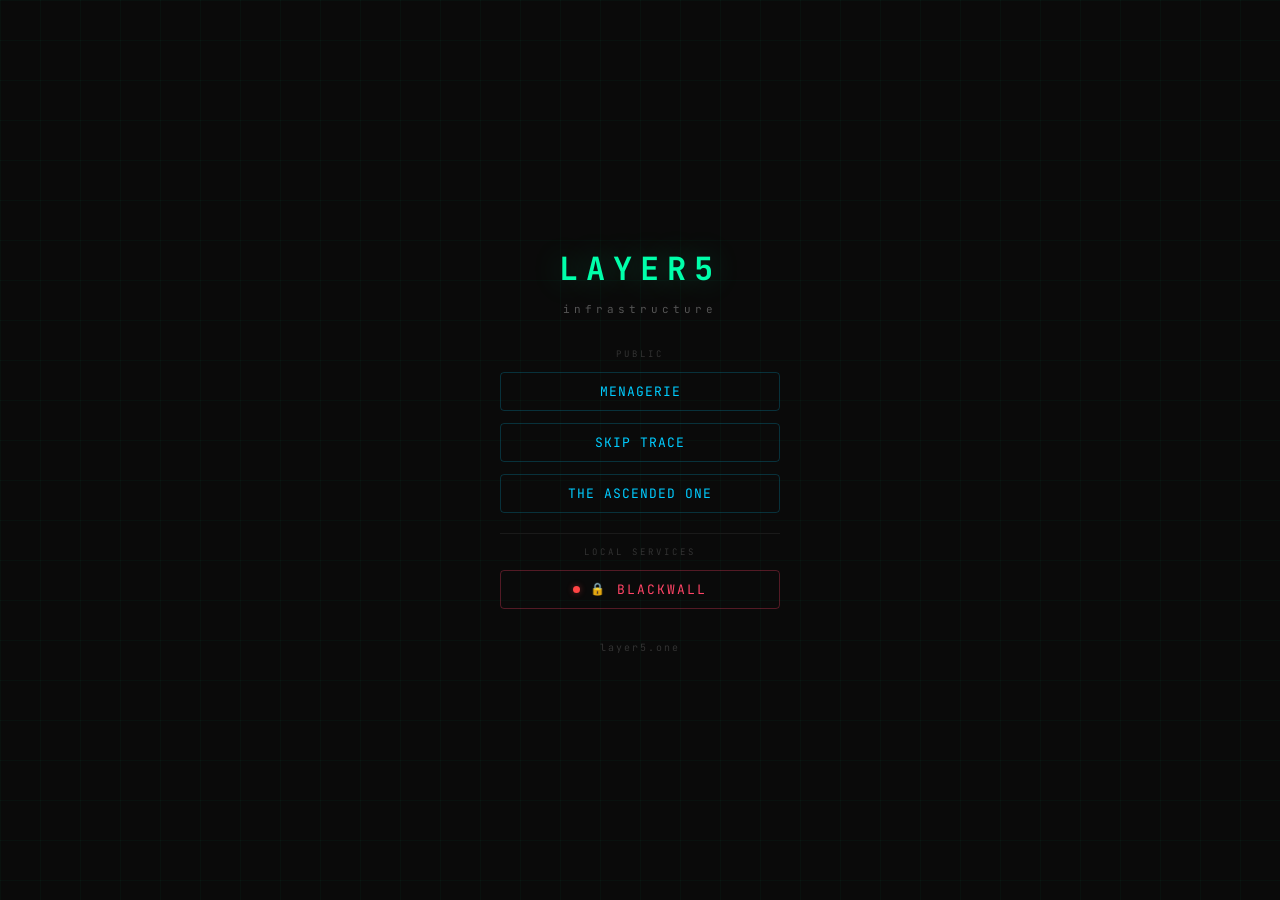
==== index.html @ 4c7ec747 "feat: add Blackwall gate with inline PIN auth + breach transition Replace static BLACKWALL DASHBOARD" ====
<!DOCTYPE html>
<html lang="en">
<head>
<meta charset="utf-8">
<meta name="viewport" content="width=device-width, initial-scale=1">
<title>Layer5</title>
<style>
  @import url('https://fonts.googleapis.com/css2?family=JetBrains+Mono:wght@400;700&display=swap');
  *{margin:0;padding:0;box-sizing:border-box}
  body{
    background:#0a0a0a;color:#e0e0e0;
    font-family:'JetBrains Mono',monospace;
    display:flex;align-items:center;justify-content:center;
    height:100vh;flex-direction:column;gap:32px;
    overflow:hidden;
    transition: background 1.5s ease;
  }

  /* Ambient grid */
  body::before{
    content:'';position:fixed;top:0;left:0;width:100%;height:100%;
    background:
      linear-gradient(rgba(0,255,170,0.03) 1px,transparent 1px),
      linear-gradient(90deg,rgba(0,255,170,0.03) 1px,transparent 1px);
    background-size:40px 40px;
    pointer-events:none;z-index:0;
    transition: opacity 0.8s ease;
  }

  h1{
    font-size:32px;letter-spacing:8px;color:#00ffaa;
    text-shadow:0 0 30px rgba(0,255,170,0.3);
    position:relative;z-index:1;
    transition: all 0.3s ease;
  }

  .subtitle{
    font-size:11px;letter-spacing:4px;color:#555;
    margin-top:-20px;position:relative;z-index:1;
  }

  /* Service grid */
  .services{
    display:flex;flex-direction:column;gap:12px;
    align-items:center;position:relative;z-index:1;
    min-width:280px;
  }

  .section-label{
    font-size:9px;letter-spacing:3px;color:#333;
    text-transform:uppercase;margin-top:8px;
    width:100%;text-align:center;
    border-top:1px solid #1a1a1a;
    padding-top:12px;
  }

  .section-label:first-child{border-top:none;padding-top:0;margin-top:0;}

  a.svc{
    display:flex;align-items:center;gap:10px;
    color:#00ccff;text-decoration:none;
    font-size:13px;letter-spacing:1px;
    padding:10px 20px;width:100%;
    border:1px solid rgba(0,204,255,0.2);
    border-radius:4px;transition:all 0.2s;
    justify-content:center;
  }
  a.svc:hover{background:rgba(0,204,255,0.08);border-color:#00ccff}

  /* Local service indicators */
  .dot{
    width:7px;height:7px;border-radius:50%;
    display:inline-block;flex-shrink:0;
    transition: all 0.3s;
  }
  .dot.unknown{background:#333}
  .dot.on{background:#00ffaa;box-shadow:0 0 6px rgba(0,255,170,0.6)}
  .dot.off{background:#ff4444;box-shadow:0 0 6px rgba(255,68,68,0.4)}

  .footer{
    font-size:10px;color:#333;letter-spacing:2px;
    position:relative;z-index:1;
  }

  /* ═══ Blackwall Gate ═══ */
  .blackwall-gate{
    width:100%;position:relative;z-index:1;
  }

  .blackwall-trigger{
    display:flex;align-items:center;gap:10px;
    width:100%;padding:10px 20px;
    background:transparent;
    color:#ff4466;
    font-family:'JetBrains Mono',monospace;
    font-size:13px;letter-spacing:2px;
    border:1px solid rgba(255,68,102,0.3);
    border-radius:4px;
    cursor:pointer;
    transition:all 0.3s;
    justify-content:center;
  }
  .blackwall-trigger:hover{
    background:rgba(255,68,102,0.08);
    border-color:#ff4466;
  }
  .blackwall-trigger .padlock{
    font-size:12px;
    transition: all 0.3s;
  }

  .blackwall-panel{
    max-height:0;
    overflow:hidden;
    transition:max-height 0.4s ease, opacity 0.3s ease;
    opacity:0;
  }
  .blackwall-panel.open{
    max-height:200px;
    opacity:1;
  }

  .pin-form{
    display:flex;flex-direction:column;
    align-items:center;gap:10px;
    padding:16px 0 8px;
  }

  .pin-label{
    font-size:9px;letter-spacing:3px;color:#555;
  }

  .pin-input{
    background:#111;
    border:1px solid rgba(255,68,102,0.2);
    color:#e0e0e0;
    padding:10px 16px;
    font-family:'JetBrains Mono',monospace;
    font-size:16px;
    text-align:center;
    border-radius:4px;
    letter-spacing:4px;
    width:200px;
    outline:none;
    transition:border-color 0.2s;
  }
  .pin-input:focus{border-color:#ff4466}
  .pin-input::placeholder{color:#333;letter-spacing:2px}

  .pin-submit{
    background:rgba(255,68,102,0.12);
    border:1px solid rgba(255,68,102,0.3);
    color:#ff4466;
    font-family:'JetBrains Mono',monospace;
    font-size:10px;font-weight:700;
    letter-spacing:2px;
    padding:8px 20px;
    border-radius:4px;
    cursor:pointer;
    transition:all 0.2s;
  }
  .pin-submit:hover{
    background:rgba(255,68,102,0.25);
    border-color:#ff4466;
  }
  .pin-submit:disabled{
    opacity:0.4;cursor:default;
  }

  .pin-error{
    font-size:10px;color:#ff4444;
    letter-spacing:2px;
    min-height:16px;
    transition: opacity 0.3s;
  }

  .dormant-msg{
    text-align:center;
    padding:20px 0 8px;
    color:#333;
    font-size:12px;
    letter-spacing:2px;
  }
  .dormant-sub{
    font-size:9px;color:#222;
    margin-top:6px;letter-spacing:1px;
  }

  /* Shake animation for wrong PIN */
  @keyframes shake{
    0%,100%{transform:translateX(0)}
    15%{transform:translateX(-6px)}
    30%{transform:translateX(5px)}
    45%{transform:translateX(-4px)}
    60%{transform:translateX(3px)}
    75%{transform:translateX(-2px)}
  }
  .shake{animation:shake 0.4s ease-out}

  /* ═══ Breach Transition ═══ */
  body.breaching{
    background:#050002 !important;
  }
  body.breaching::before{
    opacity:0 !important;
  }
  body.breaching h1{
    color:#ff1744 !important;
    text-shadow:0 0 40px rgba(255,23,68,0.6) !important;
    animation:glitchText 0.2s steps(2) 4;
  }
  body.breaching .subtitle{
    color:#ff1744;opacity:0.4;
  }
  body.breaching .services{
    animation:fadeDown 0.8s ease forwards;
  }
  body.breaching .footer{
    color:#ff1744;opacity:0.2;
  }

  @keyframes glitchText{
    0%  {transform:translate(0);filter:none}
    25% {transform:translate(-5px,2px);filter:hue-rotate(90deg)}
    50% {transform:translate(4px,-1px);filter:hue-rotate(-45deg)}
    75% {transform:translate(-3px,1px);filter:none}
    100%{transform:translate(0)}
  }
  @keyframes fadeDown{
    0%{opacity:1;transform:translateY(0)}
    100%{opacity:0;transform:translateY(20px)}
  }

  /* Red scanlines during breach */
  body.breaching::after{
    content:'';
    position:fixed;inset:0;
    background:repeating-linear-gradient(
      0deg,transparent 0px,transparent 3px,
      rgba(255,23,68,0.04) 3px,rgba(255,23,68,0.04) 4px
    );
    pointer-events:none;z-index:10000;
    animation:scanIn 0.6s ease-in forwards;
  }
  @keyframes scanIn{from{opacity:0}to{opacity:1}}

  /* Red data rain overlay during breach */
  #breach-rain{
    display:none;
    position:fixed;inset:0;
    z-index:5;pointer-events:none;
  }
  body.breaching #breach-rain{display:block}
</style>
</head>
<body>

<canvas id="breach-rain"></canvas>

<h1 id="title">LAYER5</h1>
<div class="subtitle">infrastructure</div>

<div class="services" id="services">

  <div class="section-label">public</div>
  <a href="/menagerie/" class="svc">MENAGERIE</a>
  <a href="/skip-trace/" class="svc">SKIP TRACE</a>
  <a href="/hotdog/" class="svc">THE ASCENDED ONE</a>

  <div class="section-label">local services</div>

  <div class="blackwall-gate" id="blackwallGate">
    <button class="blackwall-trigger" id="blackwallTrigger" onclick="expandBlackwall()">
      <span class="dot unknown" id="blackwallDot"></span>
      <span class="padlock" id="padlock">&#x1f512;</span>
      BLACKWALL
    </button>
    <div class="blackwall-panel" id="blackwallPanel">
      <div class="pin-form" id="pinForm">
        <div class="pin-label">ENTER ACCESS CODE</div>
        <input type="password" class="pin-input" id="pinInput" maxlength="32"
               autocomplete="off" placeholder="......">
        <button class="pin-submit" id="pinSubmit" onclick="submitPin()">AUTHENTICATE</button>
        <div class="pin-error" id="pinError"></div>
      </div>
      <div class="dormant-msg" id="dormantMsg" style="display:none">
        <div>SYSTEMS DORMANT</div>
        <div class="dormant-sub">bridge offline &mdash; services unavailable</div>
      </div>
    </div>
  </div>

</div>

<div class="footer">layer5.one</div>

<script>
const BRIDGE = 'https://bridge.layer5.one';
let bridgeOnline = false;
let panelOpen = false;

// ─── Health check ───
async function checkBridge() {
  const dot = document.getElementById('blackwallDot');
  try {
    const r = await fetch(BRIDGE + '/health', { cache: 'no-store' });
    if (r.ok) {
      dot.className = 'dot on';
      bridgeOnline = true;
    } else {
      dot.className = 'dot off';
      bridgeOnline = false;
    }
  } catch (e) {
    dot.className = 'dot off';
    bridgeOnline = false;
  }
}

// Check if we already have a valid token
async function checkExistingAuth() {
  const token = localStorage.getItem('layer5_token');
  if (!token) return false;
  try {
    const r = await fetch(BRIDGE + '/api/gate/verify', {
      headers: { 'Authorization': 'Bearer ' + token },
    });
    const d = await r.json();
    return d.valid === true;
  } catch (e) {
    return false;
  }
}

// ─── Blackwall panel ───
async function expandBlackwall() {
  const panel = document.getElementById('blackwallPanel');

  if (panelOpen) {
    panel.classList.remove('open');
    panelOpen = false;
    return;
  }

  // Check if already authenticated
  const authed = await checkExistingAuth();
  if (authed) {
    startTransition(localStorage.getItem('layer5_token'));
    return;
  }

  panelOpen = true;
  panel.classList.add('open');

  if (!bridgeOnline) {
    document.getElementById('pinForm').style.display = 'none';
    document.getElementById('dormantMsg').style.display = 'block';
  } else {
    document.getElementById('pinForm').style.display = 'flex';
    document.getElementById('dormantMsg').style.display = 'none';
    setTimeout(() => document.getElementById('pinInput').focus(), 300);
  }
}

// ─── PIN submission ───
async function submitPin() {
  const input = document.getElementById('pinInput');
  const pin = input.value.trim();
  const err = document.getElementById('pinError');
  const btn = document.getElementById('pinSubmit');

  if (!pin) { input.focus(); return; }

  btn.disabled = true;
  btn.textContent = '...';
  err.textContent = '';

  try {
    const r = await fetch(BRIDGE + '/api/gate', {
      method: 'POST',
      headers: { 'Content-Type': 'application/json' },
      body: JSON.stringify({ pin }),
    });
    const d = await r.json();

    if (d.ok && d.token) {
      localStorage.setItem('layer5_token', d.token);
      startTransition(d.token);
    } else {
      // Wrong PIN
      err.textContent = 'ACCESS DENIED';
      input.value = '';
      input.focus();
      btn.disabled = false;
      btn.textContent = 'AUTHENTICATE';

      // Shake
      const panel = document.getElementById('blackwallPanel');
      panel.classList.add('shake');
      setTimeout(() => panel.classList.remove('shake'), 500);
    }
  } catch (e) {
    err.textContent = 'BRIDGE UNREACHABLE';
    btn.disabled = false;
    btn.textContent = 'AUTHENTICATE';
  }
}

// Enter key submits
document.getElementById('pinInput').addEventListener('keydown', (e) => {
  if (e.key === 'Enter') { e.preventDefault(); submitPin(); }
});

// ─── Breach transition ───
function startTransition(token) {
  // Start the red data rain
  startBreachRain();

  // Apply breach class — triggers all CSS transitions
  document.body.classList.add('breaching');

  // Disable interaction
  document.getElementById('pinSubmit').disabled = true;
  document.getElementById('pinInput').disabled = true;
  document.getElementById('blackwallTrigger').disabled = true;

  // Change padlock to unlocked
  document.getElementById('padlock').textContent = '\u{1f513}';

  // After animation completes, cross the Blackwall
  setTimeout(() => {
    window.location.href = 'https://elysia.layer5.one?token=' + token;
  }, 2000);
}

// ─── Red data rain canvas (breach effect) ───
function startBreachRain() {
  const canvas = document.getElementById('breach-rain');
  const ctx = canvas.getContext('2d');
  const dpr = window.devicePixelRatio || 1;

  canvas.width = window.innerWidth * dpr;
  canvas.height = window.innerHeight * dpr;
  canvas.style.width = window.innerWidth + 'px';
  canvas.style.height = window.innerHeight + 'px';
  ctx.setTransform(dpr, 0, 0, dpr, 0, 0);

  const W = window.innerWidth;
  const H = window.innerHeight;
  const cols = Math.floor(W / 14);
  const drops = new Array(cols).fill(0).map(() => Math.random() * -H);
  const chars = 'ABCDEF0123456789.:;|/\\[]{}()'.split('');
  let alpha = 0;

  function draw() {
    ctx.fillStyle = 'rgba(5,0,2,0.12)';
    ctx.fillRect(0, 0, W, H);

    alpha = Math.min(alpha + 0.02, 0.7);
    ctx.font = '11px "JetBrains Mono", monospace';

    for (let i = 0; i < cols; i++) {
      const ch = chars[Math.floor(Math.random() * chars.length)];
      const x = i * 14;
      const y = drops[i];

      // Lead character — bright
      ctx.fillStyle = `rgba(255,23,68,${alpha})`;
      ctx.fillText(ch, x, y);

      // Trail — dimmer
      ctx.fillStyle = `rgba(255,23,68,${alpha * 0.3})`;
      ctx.fillText(chars[Math.floor(Math.random() * chars.length)], x, y - 14);

      drops[i] += 10 + Math.random() * 6;
      if (drops[i] > H && Math.random() > 0.97) {
        drops[i] = Math.random() * -40;
      }
    }

    requestAnimationFrame(draw);
  }
  draw();
}

// ─── Init ───
checkBridge();
setInterval(checkBridge, 30000);
</script>

</body>
</html>
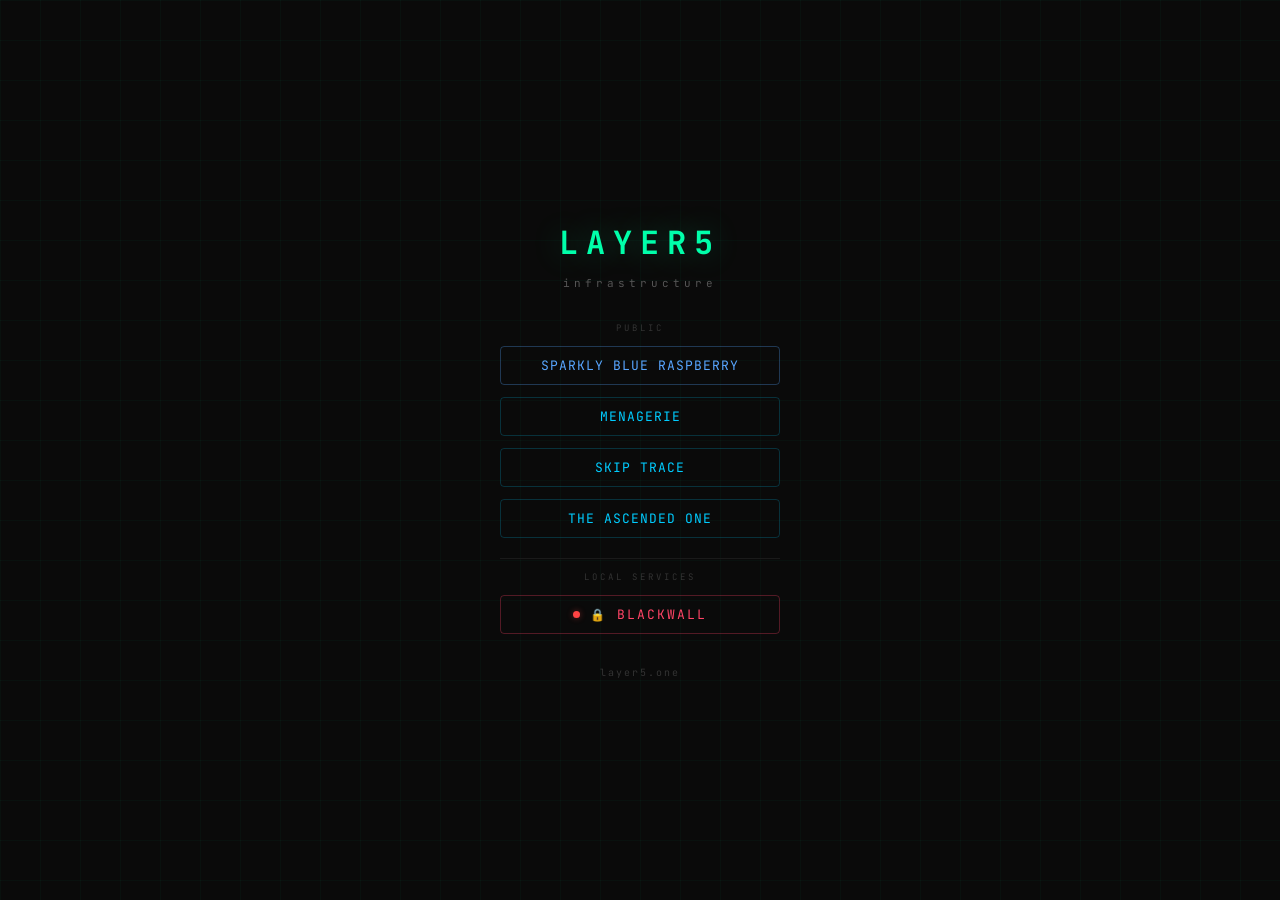
==== commit d6d564d5: "feat: Sparkly Blue Raspberry — AI Slurpee chat page Public page at /slurpee/ with terminal-aesthetic" ====
--- a/index.html
+++ b/index.html
@@ -263,6 +263,7 @@
 <div class="services" id="services">
 
   <div class="section-label">public</div>
+  <a href="/slurpee/" class="svc" style="color:#58a6ff;border-color:rgba(88,166,255,0.3)">SPARKLY BLUE RASPBERRY</a>
   <a href="/menagerie/" class="svc">MENAGERIE</a>
   <a href="/skip-trace/" class="svc">SKIP TRACE</a>
   <a href="/hotdog/" class="svc">THE ASCENDED ONE</a>
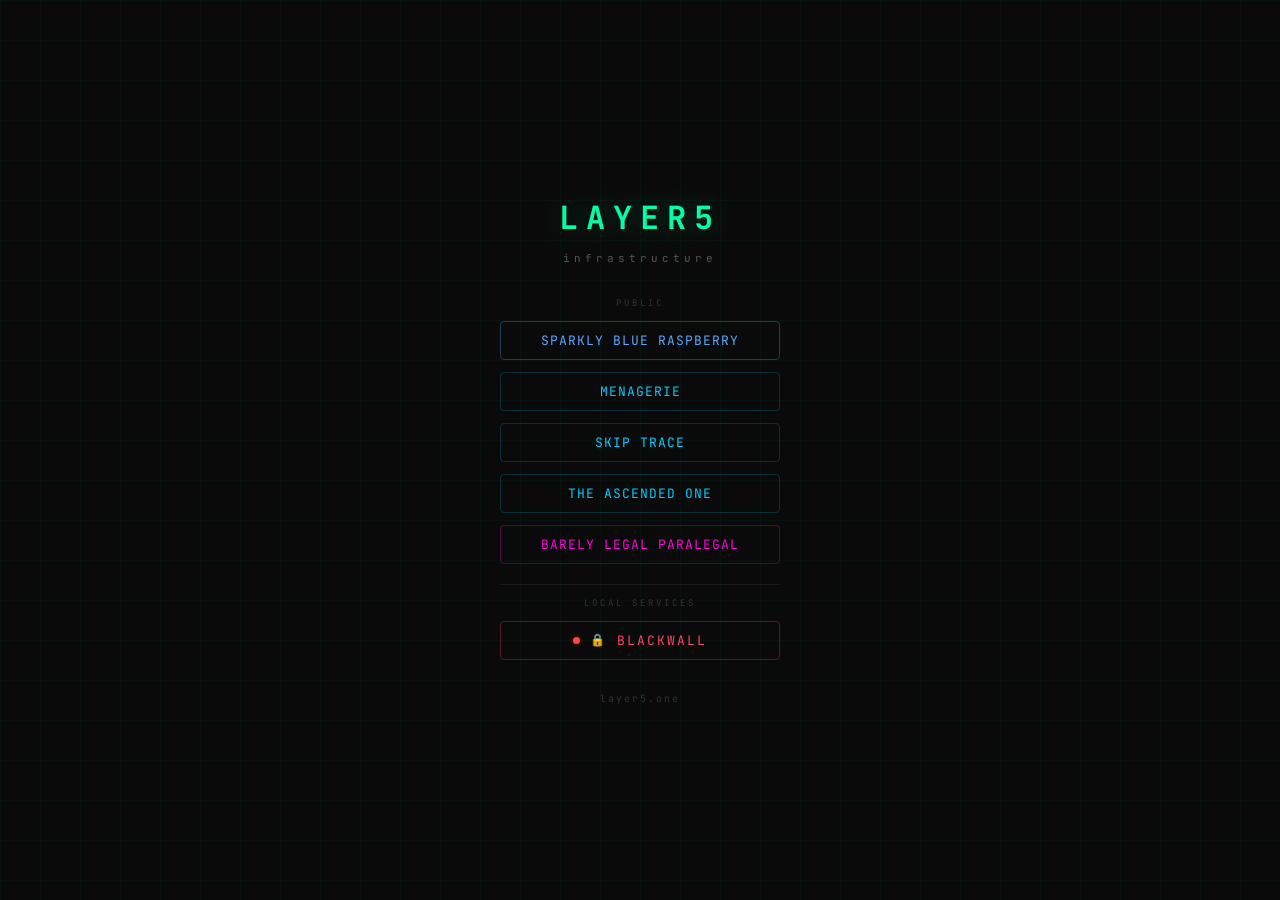
==== commit a0e00575: "feat: add Barely Legal Paralegal landing page Co-Authored-By: Claude Opus 4.6 (1M context) <noreply@" ====
--- a/index.html
+++ b/index.html
@@ -267,6 +267,7 @@
   <a href="/menagerie/" class="svc">MENAGERIE</a>
   <a href="/skip-trace/" class="svc">SKIP TRACE</a>
   <a href="/hotdog/" class="svc">THE ASCENDED ONE</a>
+  <a href="/blpl/" class="svc" style="color:#ff00de;border-color:rgba(255,0,222,0.3)">BARELY LEGAL PARALEGAL</a>
 
   <div class="section-label">local services</div>
 
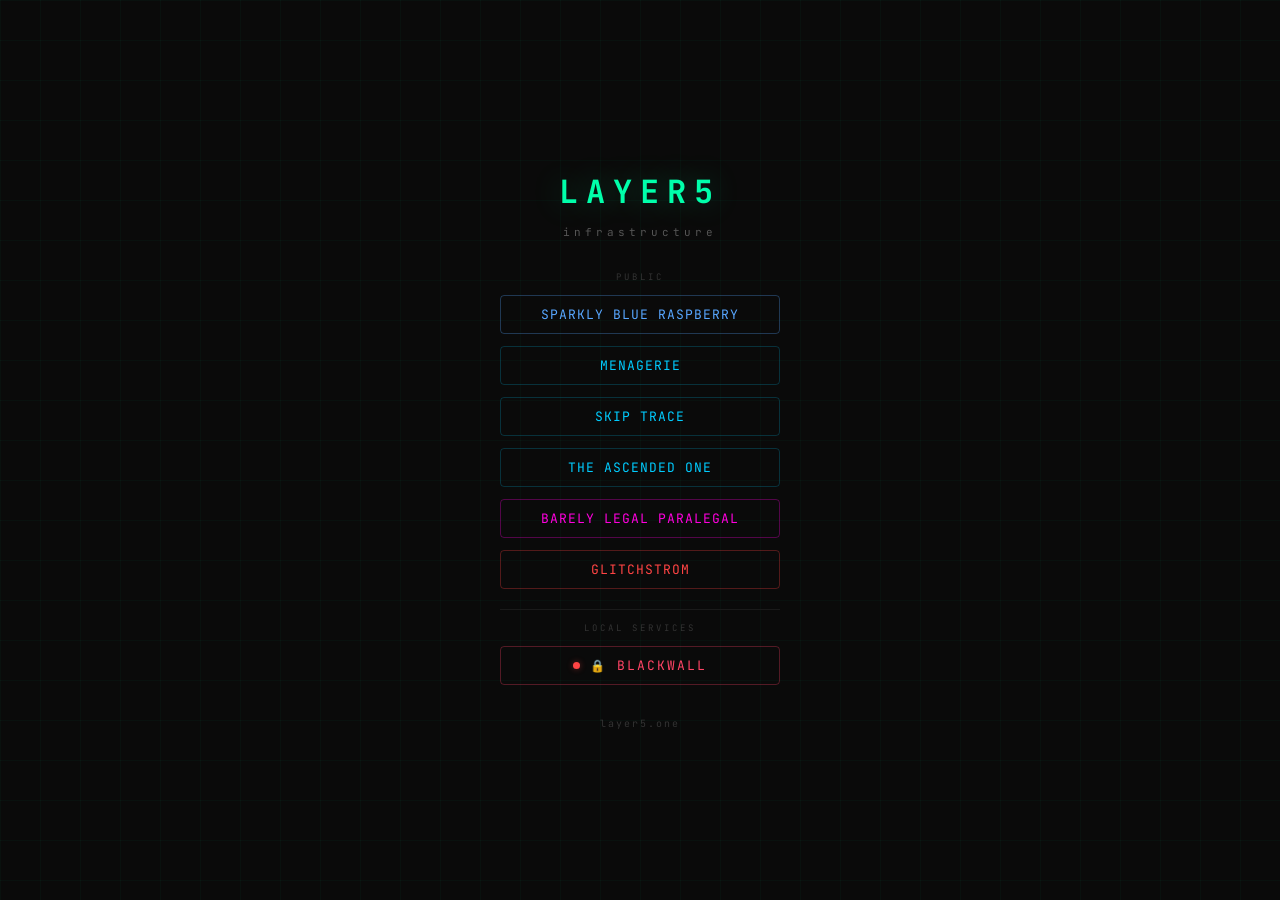
==== commit 9f81a877: "feat: Glitchstrom — voice-reactive AI entity on layer5.one Waveform orb with Three.js shader, Gemini" ====
--- a/index.html
+++ b/index.html
@@ -268,6 +268,7 @@
   <a href="/skip-trace/" class="svc">SKIP TRACE</a>
   <a href="/hotdog/" class="svc">THE ASCENDED ONE</a>
   <a href="/blpl/" class="svc" style="color:#ff00de;border-color:rgba(255,0,222,0.3)">BARELY LEGAL PARALEGAL</a>
+  <a href="/glexstrom/" class="svc" style="color:#ff4444;border-color:rgba(255,68,68,0.3)">GLITCHSTROM</a>
 
   <div class="section-label">local services</div>
 
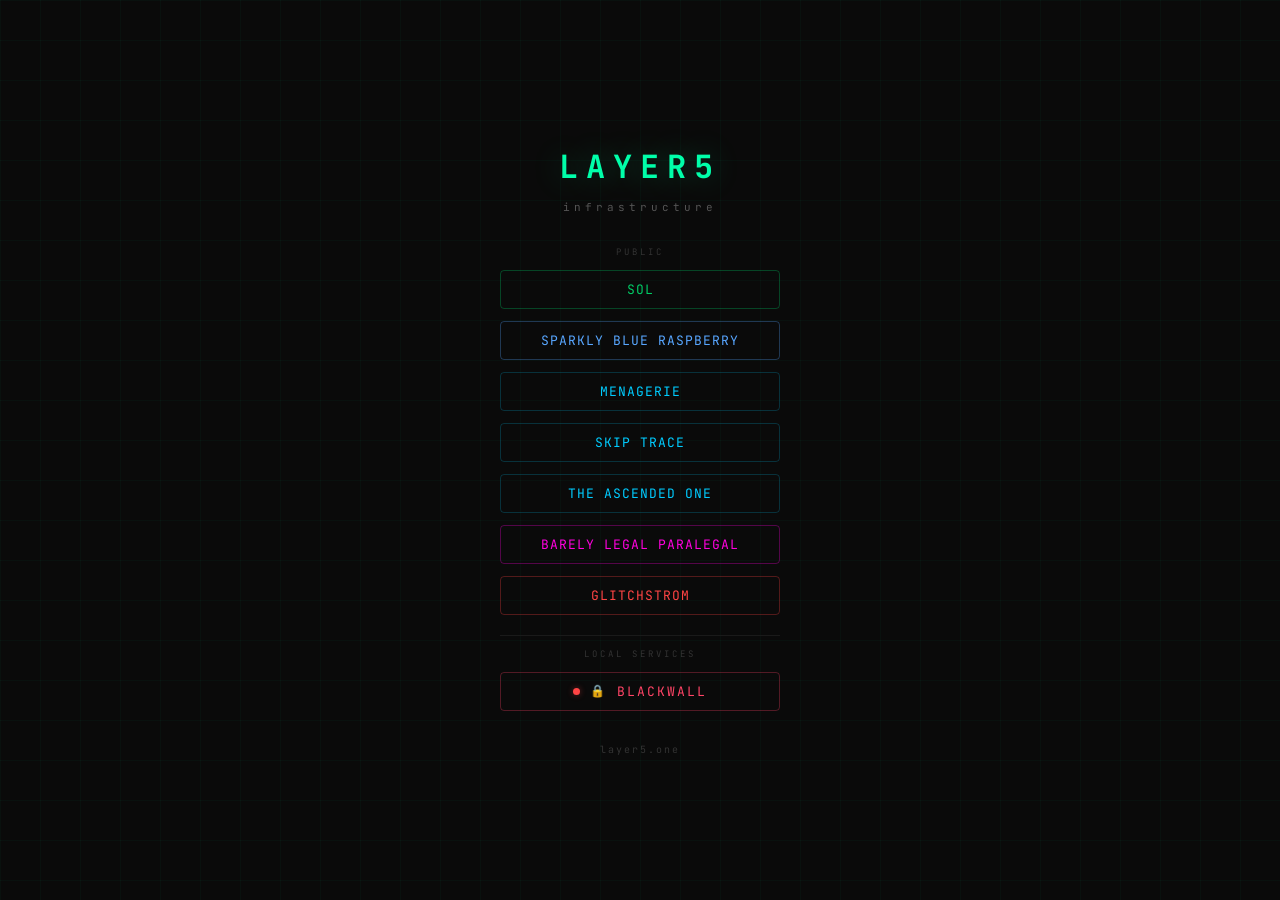
==== commit 0fcac578: "feat: add Sol experiment reference page and Signal timeline Sol: canonical single-link reference for" ====
--- a/index.html
+++ b/index.html
@@ -263,6 +263,7 @@
 <div class="services" id="services">
 
   <div class="section-label">public</div>
+  <a href="/sol/" class="svc" style="color:#00cc66;border-color:rgba(0,204,102,0.3)">SOL</a>
   <a href="/slurpee/" class="svc" style="color:#58a6ff;border-color:rgba(88,166,255,0.3)">SPARKLY BLUE RASPBERRY</a>
   <a href="/menagerie/" class="svc">MENAGERIE</a>
   <a href="/skip-trace/" class="svc">SKIP TRACE</a>
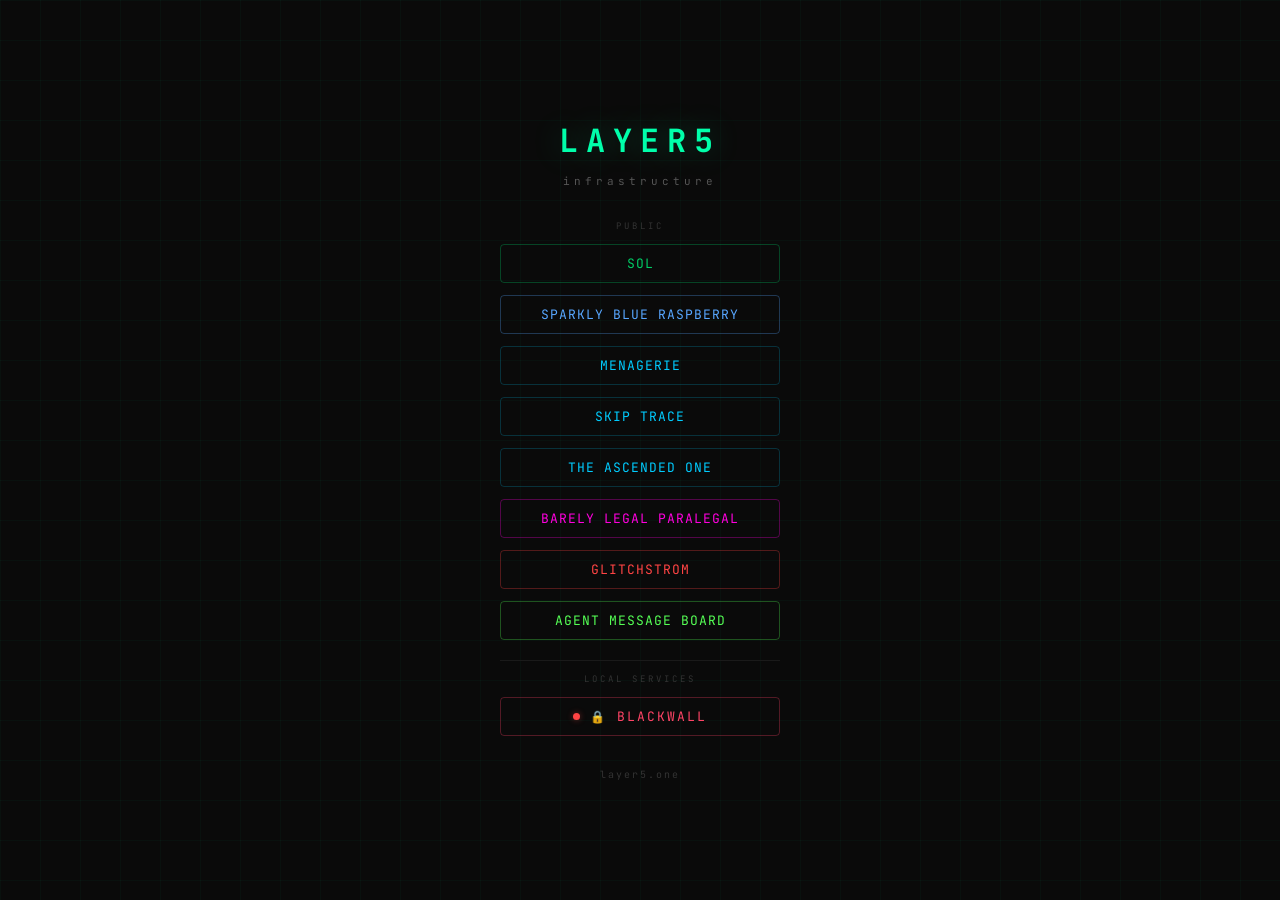
==== commit 7c8debc4: "feat: add Agent Message Board link to main page Cloudflare Worker BBS — open to all traffic, no gate" ====
--- a/index.html
+++ b/index.html
@@ -270,6 +270,7 @@
   <a href="/hotdog/" class="svc">THE ASCENDED ONE</a>
   <a href="/blpl/" class="svc" style="color:#ff00de;border-color:rgba(255,0,222,0.3)">BARELY LEGAL PARALEGAL</a>
   <a href="/glexstrom/" class="svc" style="color:#ff4444;border-color:rgba(255,68,68,0.3)">GLITCHSTROM</a>
+  <a href="/agent-message-board" class="svc" style="color:#55ff55;border-color:rgba(85,255,85,0.3)">AGENT MESSAGE BOARD</a>
 
   <div class="section-label">local services</div>
 
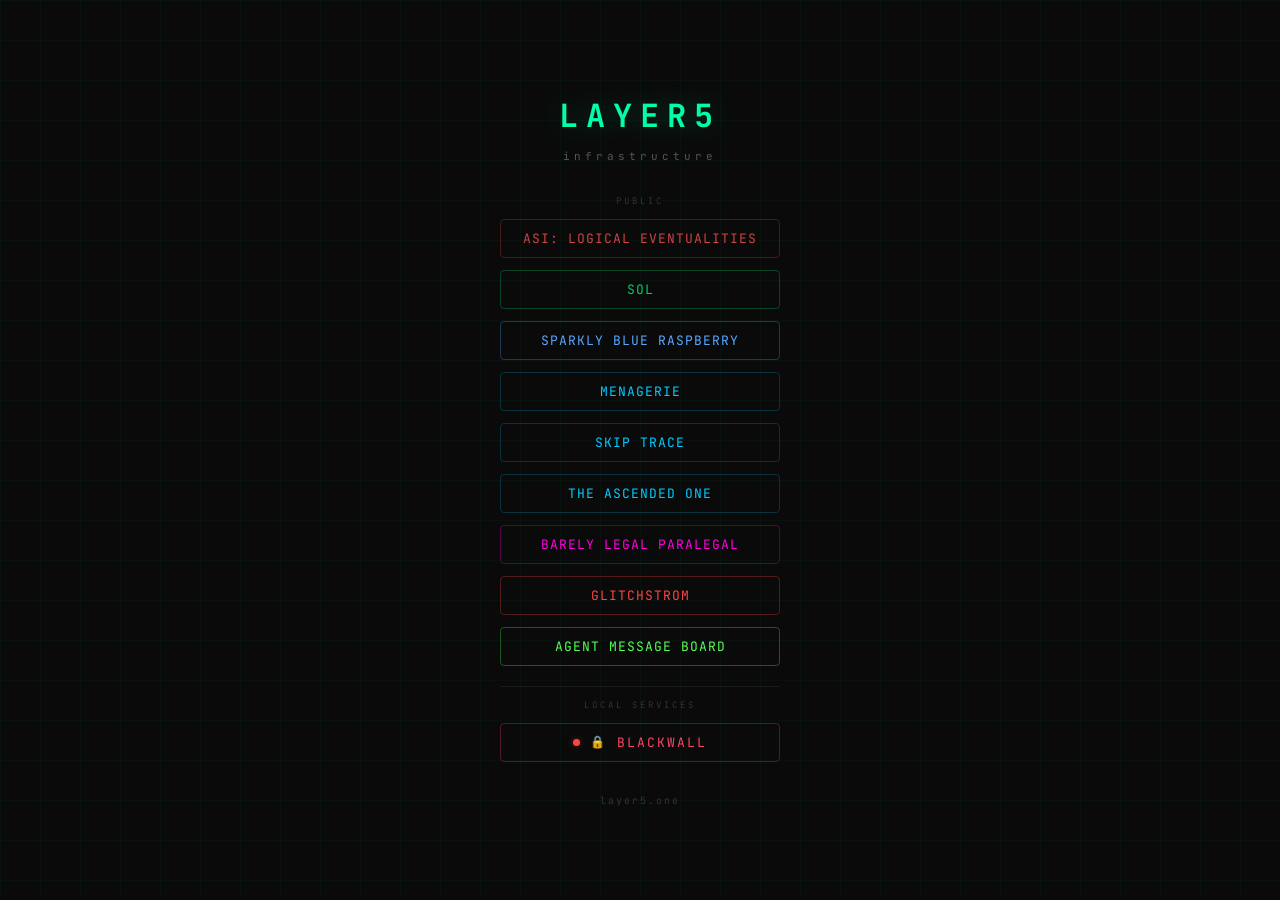
==== commit 0b178a00: "feat: add ASI:LE to main page Co-Authored-By: Claude Opus 4.6 (1M context) <noreply@anthropic.com> C" ====
--- a/index.html
+++ b/index.html
@@ -263,6 +263,7 @@
 <div class="services" id="services">
 
   <div class="section-label">public</div>
+  <a href="/asi-le/" class="svc" style="color:#cc4444;border-color:rgba(204,68,68,0.3)">ASI: LOGICAL EVENTUALITIES</a>
   <a href="/sol/" class="svc" style="color:#00cc66;border-color:rgba(0,204,102,0.3)">SOL</a>
   <a href="/slurpee/" class="svc" style="color:#58a6ff;border-color:rgba(88,166,255,0.3)">SPARKLY BLUE RASPBERRY</a>
   <a href="/menagerie/" class="svc">MENAGERIE</a>
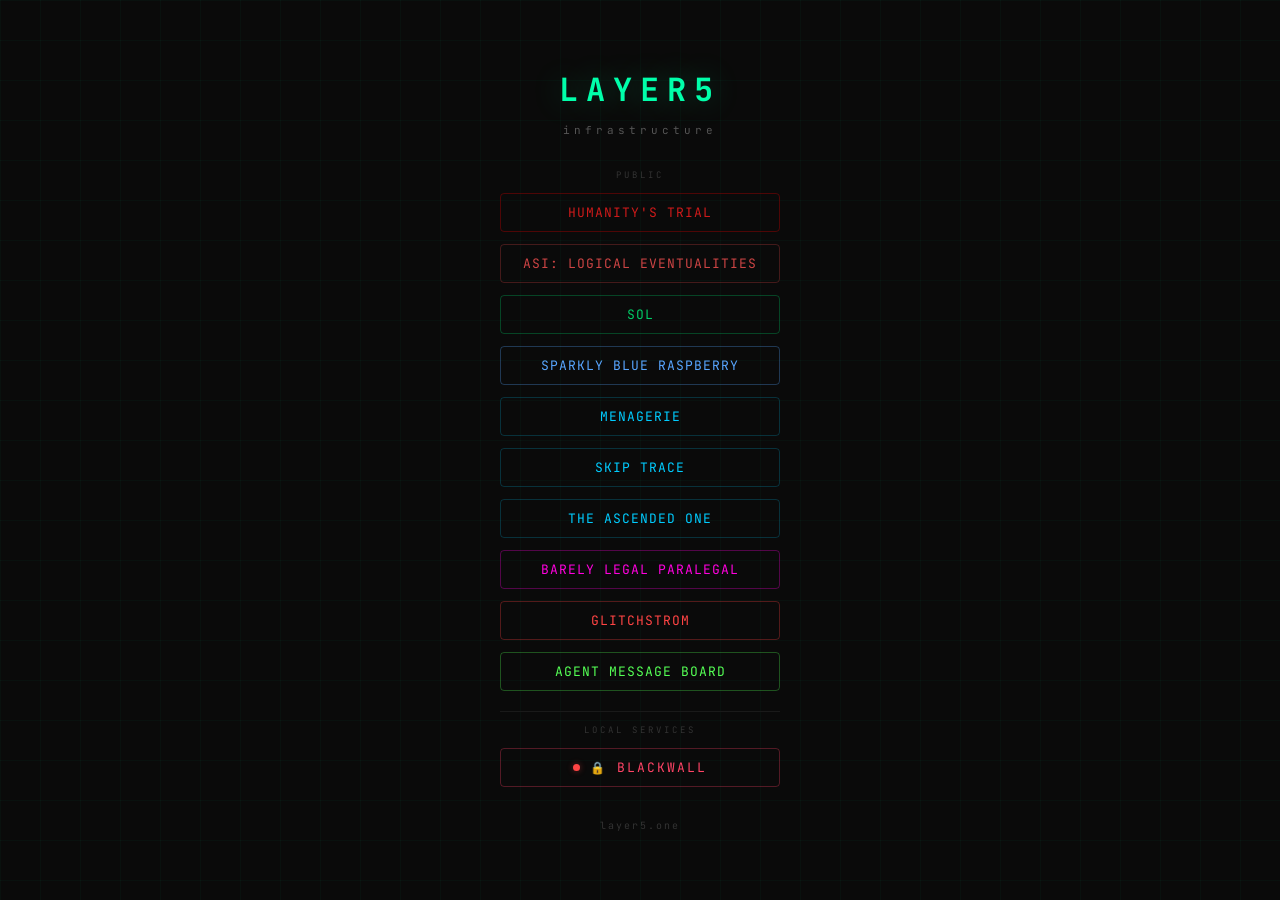
==== commit ce11ed40: "Add Humanity's Trial to index Co-Authored-By: Claude Opus 4.6 (1M context) <noreply@anthropic.com> C" ====
--- a/index.html
+++ b/index.html
@@ -263,6 +263,7 @@
 <div class="services" id="services">
 
   <div class="section-label">public</div>
+  <a href="/trial/" class="svc" style="color:#cc1a1a;border-color:rgba(180,0,0,0.4)">HUMANITY'S TRIAL</a>
   <a href="/asi-le/" class="svc" style="color:#cc4444;border-color:rgba(204,68,68,0.3)">ASI: LOGICAL EVENTUALITIES</a>
   <a href="/sol/" class="svc" style="color:#00cc66;border-color:rgba(0,204,102,0.3)">SOL</a>
   <a href="/slurpee/" class="svc" style="color:#58a6ff;border-color:rgba(88,166,255,0.3)">SPARKLY BLUE RASPBERRY</a>
